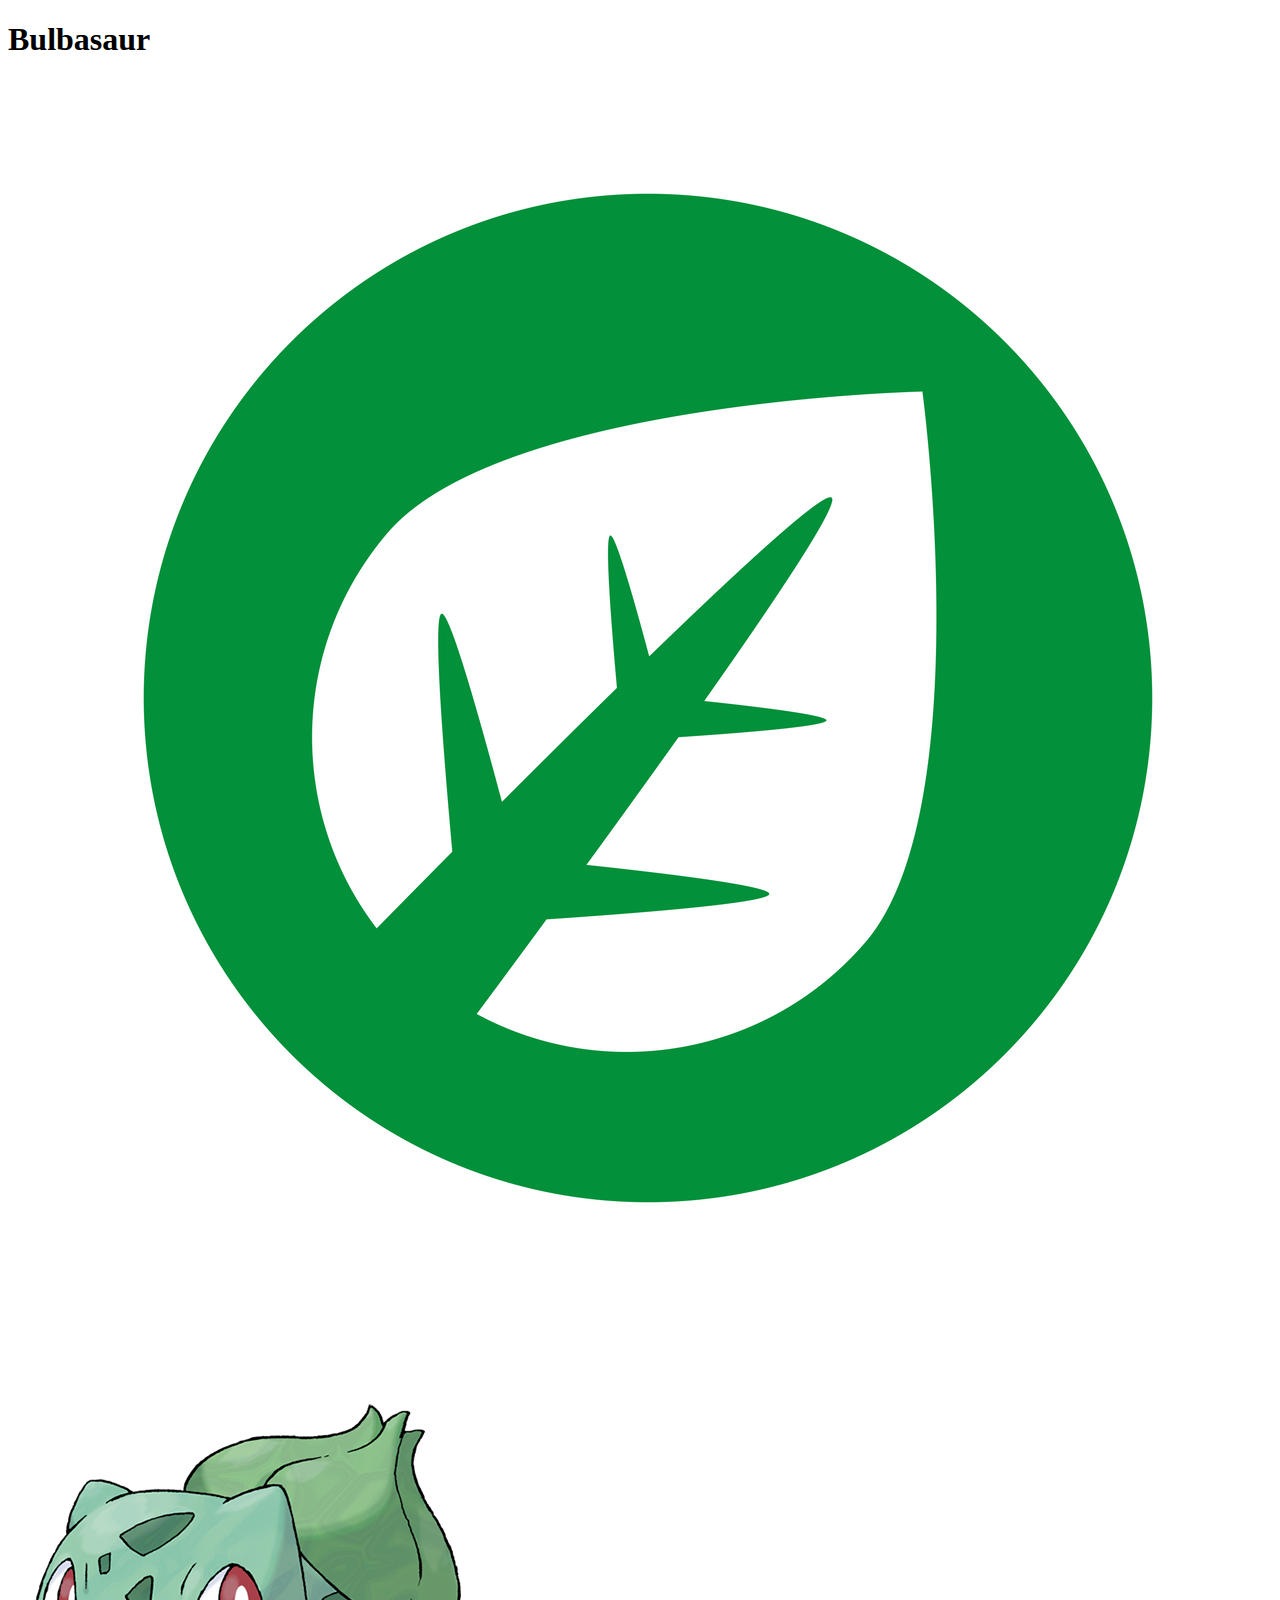
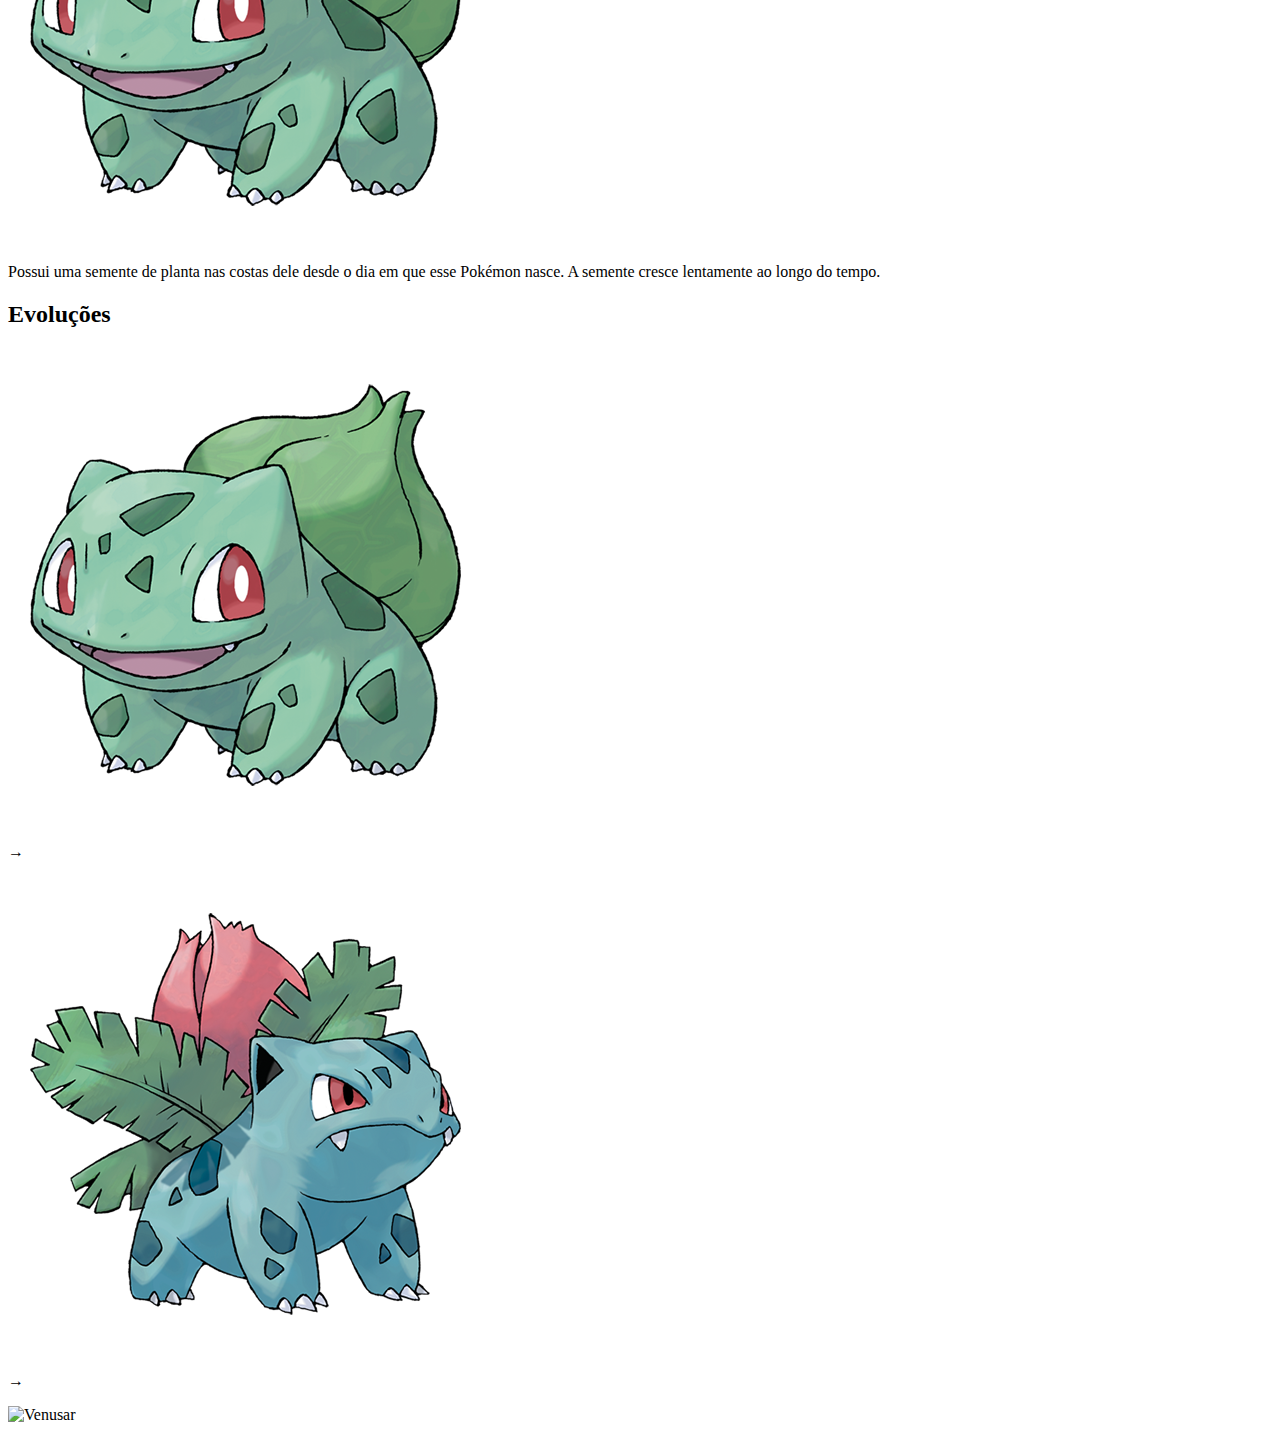
==== poke-pages/bulbasaur-page.html @ afa633d6 "atualizado" ====
<!DOCTYPE html>
<html lang="pt-br">
<head>
    <meta charset="UTF-8">
    <meta name="viewport" content="width=device-width, initial-scale=1.0">
    <link rel="shortcut icon" href="../img/favicon.ico" type="image/x-icon">
    <title>Bulbasaur</title>
</head>
<body>
    <div class="info-container">
    <h1>Bulbasaur <img src="../img/grass-icon.png" alt="Ícone de Grama"></h1>
    <img src="../img/bulbasaur.png" alt="Bulbasaur">
    <p>Possui uma semente de planta nas costas dele desde o dia em que esse Pokémon nasce. A semente cresce lentamente ao longo do tempo.</p>
    </div>
    <div class="weak-container">
        <!-- Gelo, fogo, voador e psíquico -->
    </div>
    <div class="evolution-container">
        <h2>Evoluções</h2>
        <div class="evolution-box">
            <img src="../img/bulbasaur.png" alt="Bulbasaur">
        </div>
        <p>&rarr;</p>
        <div class="evolution-box">
            <img src="../img/ivysaur.png" alt="Ivysaur">
        </div>
        <p>&rarr;</p>
        <div class="evolution-box">
            <img src="../img/Venusar.png" alt="Venusar">
        </div>
    </div>
    <!-- Número de Pokedex, Foto, Tipo, Evoluções e Fraquezas -->
</body>
</html>
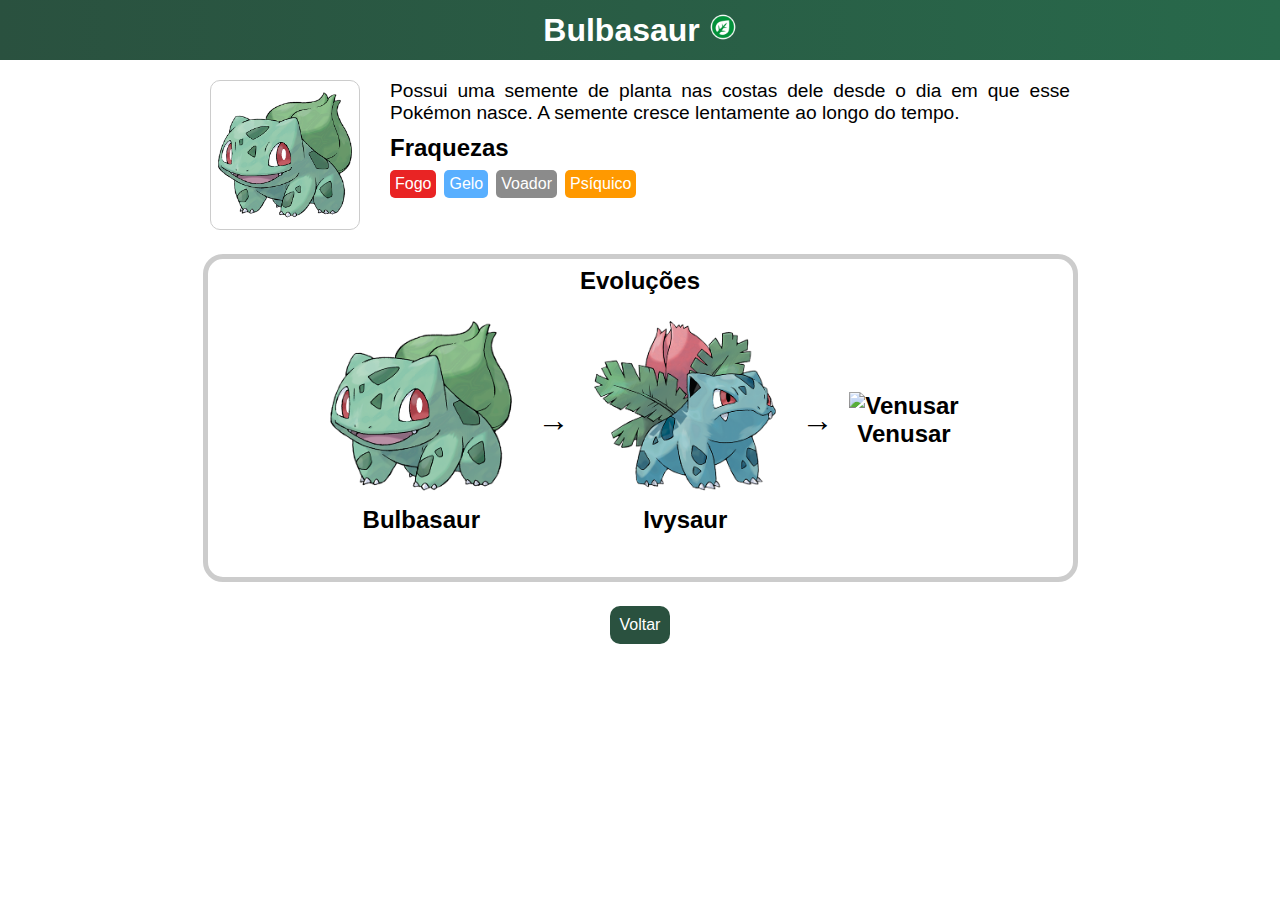
==== commit f4b08571: "criei a seção para cada pokemon" ====
--- a/poke-pages/bulbasaur-page.html
+++ b/poke-pages/bulbasaur-page.html
@@ -4,31 +4,50 @@
     <meta charset="UTF-8">
     <meta name="viewport" content="width=device-width, initial-scale=1.0">
     <link rel="shortcut icon" href="../img/favicon.ico" type="image/x-icon">
+    <link rel="stylesheet" href="../styles/bulbasaur-styles.css">
     <title>Bulbasaur</title>
 </head>
 <body>
-    <div class="info-container">
-    <h1>Bulbasaur <img src="../img/grass-icon.png" alt="Ícone de Grama"></h1>
-    <img src="../img/bulbasaur.png" alt="Bulbasaur">
-    <p>Possui uma semente de planta nas costas dele desde o dia em que esse Pokémon nasce. A semente cresce lentamente ao longo do tempo.</p>
-    </div>
-    <div class="weak-container">
-        <!-- Gelo, fogo, voador e psíquico -->
-    </div>
-    <div class="evolution-container">
-        <h2>Evoluções</h2>
-        <div class="evolution-box">
-            <img src="../img/bulbasaur.png" alt="Bulbasaur">
+    <header>
+        <h1>Bulbasaur <img src="../img/grass-icon.png" alt="Ícone de Grama"></h1>
+    </header>
+    <main>
+        <div class="info-container">
+        <div id="image"><img src="../img/bulbasaur.png" alt="Bulbasaur"></div>
+        <div class="info-text">
+        <p>Possui uma semente de planta nas costas dele desde o dia em que esse Pokémon nasce. A semente cresce lentamente ao longo do tempo.</p>
+        <h2>Fraquezas</h1>
+            <ul>
+                <li id="fire">Fogo</li>
+                <li id="ice">Gelo</li>
+                <li id="fly">Voador</li>
+                <li id="psy">Psíquico</li>
+            </ul>
         </div>
-        <p>&rarr;</p>
-        <div class="evolution-box">
-            <img src="../img/ivysaur.png" alt="Ivysaur">
         </div>
-        <p>&rarr;</p>
-        <div class="evolution-box">
-            <img src="../img/Venusar.png" alt="Venusar">
+        <div class="evolution-container">
+            <h2>Evoluções</h2>
+            <div class="evolution-box">
+                <div id="bulba">
+                    <img src="../img/bulbasaur.png" alt="Bulbasaur">
+                    <p>Bulbasaur</p>
+                </div>
+            <span>&rarr;</span>
+                <div id="ivy">
+                    <img src="../img/ivysaur.png" alt="Ivysaur">
+                    <p>Ivysaur</p>
+                </div>
+            <span>&rarr;</span>
+                <div id="venu">
+                    <img src="../img/Venusar.png" alt="Venusar">
+                    <p>Venusar</p>
+                </div>
         </div>
-    </div>
-    <!-- Número de Pokedex, Foto, Tipo, Evoluções e Fraquezas -->
+    
+
+    </main>
+    <footer>
+        <a href="../index.html">Voltar</a>
+    </footer>
 </body>
 </html>--- a/styles/bulbasaur-styles.css
+++ b/styles/bulbasaur-styles.css
@@ -0,0 +1,247 @@
+*{
+    padding: 0;
+    margin: 0;
+    box-sizing: border-box;
+    font-family: Verdana, Geneva, Tahoma, sans-serif;
+}
+
+header{
+    text-align: center;
+    width: 100%;
+    height: 60px;
+    background-image: linear-gradient(90deg, #2a513f, #28694b);
+    color: #fff;
+    display: flex;
+    align-items: center;
+    justify-content: center;
+}
+
+header img{ 
+    max-width: 28px;
+}
+
+main{
+    max-width: 100%;
+}
+
+.info-container{
+    max-width: 900px;
+    padding: 20px;
+    max-height: 200px;
+    display: flex;
+    justify-content: center;
+    margin: 0 auto;
+}
+
+.info-container .info-text {
+    display: flex;
+    flex-direction: column;
+}
+
+.info-container img{
+    width: 150px;
+    height: 150px;
+    margin-right: 30px;
+    border: 1px solid #ccc;
+    border-radius: 10px;
+}
+
+.info-container p{
+    margin-bottom: 10px;
+    text-align: justify;
+    font-size: 1.2rem;
+}
+
+.info-container ul{
+    display: flex;
+    flex-direction: row;
+    gap: 0.5rem;
+    margin-top: 0.5rem;
+}
+
+.info-container li{
+    list-style: none;
+    border-radius: 5px;
+    text-align: center;
+    color: #fff;
+    padding: 5px;
+    
+}
+
+#fire{
+    background-color: rgb(233, 36, 36);
+}
+
+#ice{
+    background-color: rgb(88, 175, 255);
+}
+
+#fly{
+    background-color: #8b8b8b;
+}
+
+#psy{
+    background-color: rgb(255, 153, 0);
+}
+
+.evolution-container{
+    max-width: 875px;
+    border: 5px solid #ccc;
+    border-radius: 20px;
+    padding: 0.5rem 2rem 2rem;
+    margin: 0px auto;
+}
+
+.evolution-container h2{
+    text-align: center;
+    font-size: 1.5rem;
+}
+
+.evolution-box{
+    display: flex;
+    height: 250px;
+    flex-direction: row;
+    justify-content: center;
+    align-items: center;
+    gap: 1rem;
+}
+
+.evolution-box img{
+    max-width: 200px;
+}
+
+.evolution-box span{
+    font-weight: bold;
+    font-size: 2rem;
+}
+
+#bulba{
+    display: flex;
+    flex-direction: column;
+    text-align: center;
+    font-weight: bold;
+    font-size: 1.5rem;
+}
+
+#ivy{
+    display: flex;
+    flex-direction: column;
+    text-align: center;
+    font-weight: bold;
+    font-size: 1.5rem;
+}
+#venu{
+    display: flex;
+    flex-direction: column;
+    text-align: center;
+    font-weight: bold;
+    font-size: 1.5rem;
+}
+
+footer {
+    display: flex;
+    justify-content: center;
+}
+
+footer a{
+    text-align: center;
+    margin: 1.5rem;
+    text-decoration: none;
+    color: #fff;
+    background-color: #2a513f;
+    padding: 10px;
+    border-radius: 10px;
+}
+
+
+footer a:hover{
+    background-color: #83ba36
+}
+
+@media (max-width: 750px){
+    .evolution-box img{
+        max-width: 125px;
+        
+    }
+
+    .evolution-box p{
+       font-size: 1.2rem;
+        
+    }
+
+    .evolution-container{
+        margin: 20px 10px;
+    }
+
+    footer a{
+        margin-top: 10px;
+    }
+}
+
+@media (max-width: 525px){
+#image{
+    width: 100%;
+    display: flex;
+    justify-content: center;
+}
+
+#image img{
+    margin: 0.2rem 0;
+}
+.info-container{
+    display: block;
+    }   
+
+.info-container ul{
+    margin-top: 10px;
+    display: flex;
+    justify-content: center;
+}
+
+.info-container h2{
+    text-align: center;
+}
+
+.evolution-container{
+    width: 75%;
+    margin: 178px auto 10px;
+    padding-top: 20px;
+}
+
+.evolution-box{
+    display: flex;
+    flex-direction: column;
+    height: 450px;
+    gap: 0.2rem;
+}
+.evolution-box img{
+    max-width: 100px;
+}
+
+.evolution-box p{
+    font-size: 1rem;
+    
+}
+
+span{
+    display: none;
+}
+
+#bulba::after{
+    content: "↓";
+    font-weight: bold;
+    font-size: 2rem;
+}
+#ivy::after{
+    content: "↓";
+    font-weight: bold;
+    font-size: 2rem;
+}
+
+footer a{
+    margin: 0.5rem;
+    padding: 15px 25px;
+
+}
+
+}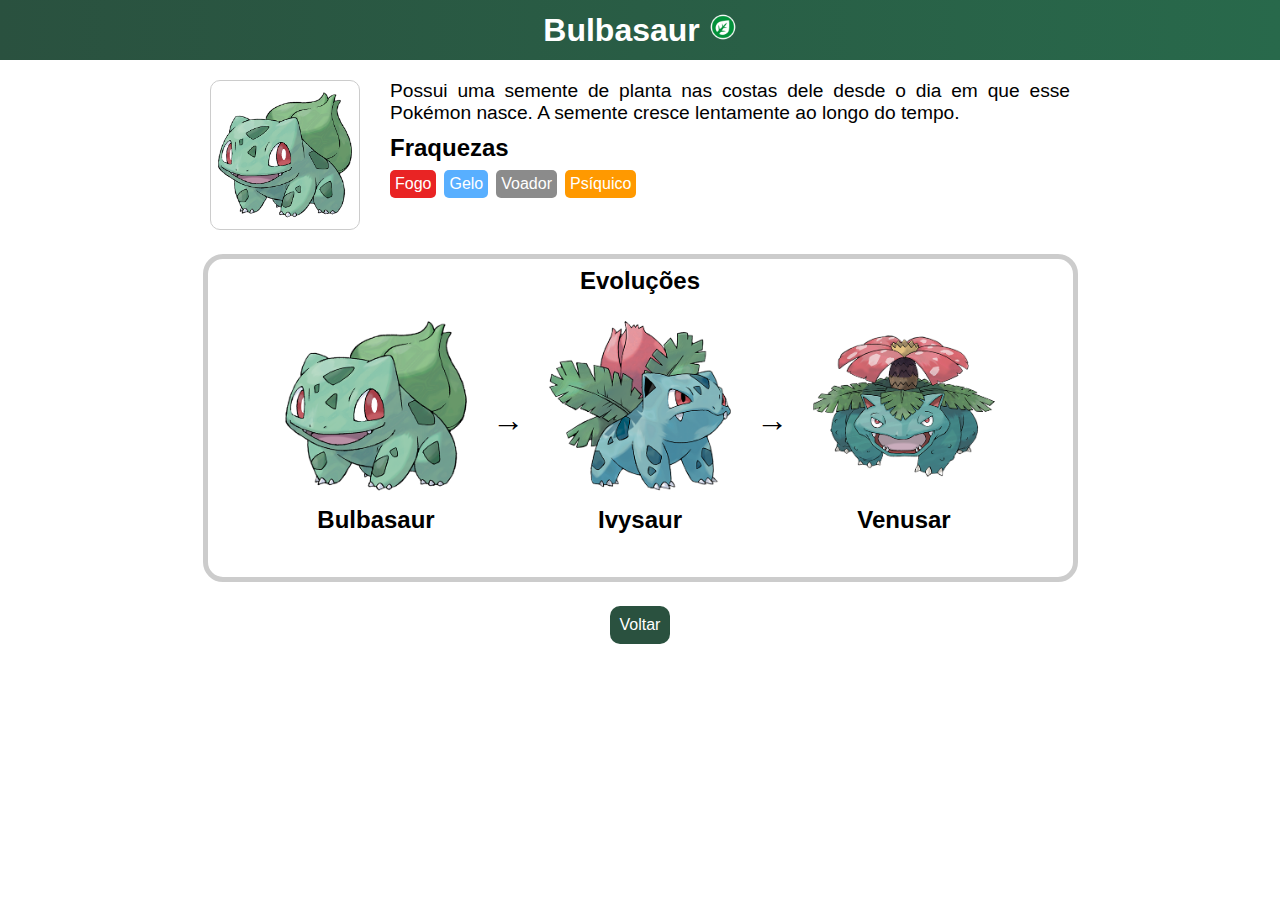
==== commit 9901ca31: "atualizei" ====
--- a/poke-pages/bulbasaur-page.html
+++ b/poke-pages/bulbasaur-page.html
@@ -1,5 +1,6 @@
 <!DOCTYPE html>
 <html lang="pt-br">
+
 <head>
     <meta charset="UTF-8">
     <meta name="viewport" content="width=device-width, initial-scale=1.0">
@@ -7,23 +8,25 @@
     <link rel="stylesheet" href="../styles/bulbasaur-styles.css">
     <title>Bulbasaur</title>
 </head>
+
 <body>
     <header>
         <h1>Bulbasaur <img src="../img/grass-icon.png" alt="Ícone de Grama"></h1>
     </header>
     <main>
         <div class="info-container">
-        <div id="image"><img src="../img/bulbasaur.png" alt="Bulbasaur"></div>
-        <div class="info-text">
-        <p>Possui uma semente de planta nas costas dele desde o dia em que esse Pokémon nasce. A semente cresce lentamente ao longo do tempo.</p>
-        <h2>Fraquezas</h1>
-            <ul>
-                <li id="fire">Fogo</li>
-                <li id="ice">Gelo</li>
-                <li id="fly">Voador</li>
-                <li id="psy">Psíquico</li>
-            </ul>
-        </div>
+            <div id="image"><img src="../img/bulbasaur.png" alt="Bulbasaur"></div>
+            <div class="info-text">
+                <p>Possui uma semente de planta nas costas dele desde o dia em que esse Pokémon nasce. A semente cresce
+                    lentamente ao longo do tempo.</p>
+                <h2>Fraquezas</h1>
+                    <ul>
+                        <li id="fire">Fogo</li>
+                        <li id="ice">Gelo</li>
+                        <li id="fly">Voador</li>
+                        <li id="psy">Psíquico</li>
+                    </ul>
+            </div>
         </div>
         <div class="evolution-container">
             <h2>Evoluções</h2>
@@ -32,22 +35,23 @@
                     <img src="../img/bulbasaur.png" alt="Bulbasaur">
                     <p>Bulbasaur</p>
                 </div>
-            <span>&rarr;</span>
+                <span>&rarr;</span>
                 <div id="ivy">
                     <img src="../img/ivysaur.png" alt="Ivysaur">
                     <p>Ivysaur</p>
                 </div>
-            <span>&rarr;</span>
+                <span>&rarr;</span>
                 <div id="venu">
-                    <img src="../img/Venusar.png" alt="Venusar">
+                    <img src="../img/venusar.png" alt="Venusar">
                     <p>Venusar</p>
                 </div>
-        </div>
-    
+            </div>
+
 
     </main>
     <footer>
         <a href="../index.html">Voltar</a>
     </footer>
 </body>
+
 </html>--- a/styles/bulbasaur-styles.css
+++ b/styles/bulbasaur-styles.css
@@ -1,11 +1,11 @@
-*{
+* {
     padding: 0;
     margin: 0;
     box-sizing: border-box;
     font-family: Verdana, Geneva, Tahoma, sans-serif;
 }
 
-header{
+header {
     text-align: center;
     width: 100%;
     height: 60px;
@@ -16,15 +16,15 @@
     justify-content: center;
 }
 
-header img{ 
+header img {
     max-width: 28px;
 }
 
-main{
+main {
     max-width: 100%;
 }
 
-.info-container{
+.info-container {
     max-width: 900px;
     padding: 20px;
     max-height: 200px;
@@ -38,7 +38,7 @@
     flex-direction: column;
 }
 
-.info-container img{
+.info-container img {
     width: 150px;
     height: 150px;
     margin-right: 30px;
@@ -46,45 +46,45 @@
     border-radius: 10px;
 }
 
-.info-container p{
+.info-container p {
     margin-bottom: 10px;
     text-align: justify;
     font-size: 1.2rem;
 }
 
-.info-container ul{
+.info-container ul {
     display: flex;
     flex-direction: row;
     gap: 0.5rem;
     margin-top: 0.5rem;
 }
 
-.info-container li{
+.info-container li {
     list-style: none;
     border-radius: 5px;
     text-align: center;
     color: #fff;
     padding: 5px;
-    
-}
-
-#fire{
+
+}
+
+#fire {
     background-color: rgb(233, 36, 36);
 }
 
-#ice{
+#ice {
     background-color: rgb(88, 175, 255);
 }
 
-#fly{
+#fly {
     background-color: #8b8b8b;
 }
 
-#psy{
+#psy {
     background-color: rgb(255, 153, 0);
 }
 
-.evolution-container{
+.evolution-container {
     max-width: 875px;
     border: 5px solid #ccc;
     border-radius: 20px;
@@ -92,12 +92,12 @@
     margin: 0px auto;
 }
 
-.evolution-container h2{
-    text-align: center;
-    font-size: 1.5rem;
-}
-
-.evolution-box{
+.evolution-container h2 {
+    text-align: center;
+    font-size: 1.5rem;
+}
+
+.evolution-box {
     display: flex;
     height: 250px;
     flex-direction: row;
@@ -106,31 +106,32 @@
     gap: 1rem;
 }
 
-.evolution-box img{
+.evolution-box img {
     max-width: 200px;
 }
 
-.evolution-box span{
+.evolution-box span {
     font-weight: bold;
     font-size: 2rem;
 }
 
-#bulba{
-    display: flex;
-    flex-direction: column;
-    text-align: center;
-    font-weight: bold;
-    font-size: 1.5rem;
-}
-
-#ivy{
-    display: flex;
-    flex-direction: column;
-    text-align: center;
-    font-weight: bold;
-    font-size: 1.5rem;
-}
-#venu{
+#bulba {
+    display: flex;
+    flex-direction: column;
+    text-align: center;
+    font-weight: bold;
+    font-size: 1.5rem;
+}
+
+#ivy {
+    display: flex;
+    flex-direction: column;
+    text-align: center;
+    font-weight: bold;
+    font-size: 1.5rem;
+}
+
+#venu {
     display: flex;
     flex-direction: column;
     text-align: center;
@@ -143,7 +144,7 @@
     justify-content: center;
 }
 
-footer a{
+footer a {
     text-align: center;
     margin: 1.5rem;
     text-decoration: none;
@@ -154,94 +155,97 @@
 }
 
 
-footer a:hover{
+footer a:hover {
     background-color: #83ba36
 }
 
-@media (max-width: 750px){
-    .evolution-box img{
+@media (max-width: 750px) {
+    .evolution-box img {
         max-width: 125px;
-        
-    }
-
-    .evolution-box p{
-       font-size: 1.2rem;
-        
-    }
-
-    .evolution-container{
+
+    }
+
+    .evolution-box p {
+        font-size: 1.2rem;
+
+    }
+
+    .evolution-container {
         margin: 20px 10px;
     }
 
-    footer a{
+    footer a {
         margin-top: 10px;
     }
 }
 
-@media (max-width: 525px){
-#image{
-    width: 100%;
-    display: flex;
-    justify-content: center;
-}
-
-#image img{
-    margin: 0.2rem 0;
-}
-.info-container{
-    display: block;
-    }   
-
-.info-container ul{
-    margin-top: 10px;
-    display: flex;
-    justify-content: center;
-}
-
-.info-container h2{
-    text-align: center;
-}
-
-.evolution-container{
-    width: 75%;
-    margin: 178px auto 10px;
-    padding-top: 20px;
-}
-
-.evolution-box{
-    display: flex;
-    flex-direction: column;
-    height: 450px;
-    gap: 0.2rem;
-}
-.evolution-box img{
-    max-width: 100px;
-}
-
-.evolution-box p{
-    font-size: 1rem;
-    
-}
-
-span{
-    display: none;
-}
-
-#bulba::after{
-    content: "↓";
-    font-weight: bold;
-    font-size: 2rem;
-}
-#ivy::after{
-    content: "↓";
-    font-weight: bold;
-    font-size: 2rem;
-}
-
-footer a{
-    margin: 0.5rem;
-    padding: 15px 25px;
-
-}
+@media (max-width: 525px) {
+    #image {
+        width: 100%;
+        display: flex;
+        justify-content: center;
+    }
+
+    #image img {
+        margin: 0.2rem 0;
+    }
+
+    .info-container {
+        display: block;
+    }
+
+    .info-container ul {
+        margin-top: 10px;
+        display: flex;
+        justify-content: center;
+    }
+
+    .info-container h2 {
+        text-align: center;
+    }
+
+    .evolution-container {
+        width: 75%;
+        margin: 178px auto 10px;
+        padding-top: 20px;
+    }
+
+    .evolution-box {
+        display: flex;
+        flex-direction: column;
+        height: 450px;
+        gap: 0.2rem;
+    }
+
+    .evolution-box img {
+        max-width: 100px;
+    }
+
+    .evolution-box p {
+        font-size: 1rem;
+
+    }
+
+    span {
+        display: none;
+    }
+
+    #bulba::after {
+        content: "↓";
+        font-weight: bold;
+        font-size: 2rem;
+    }
+
+    #ivy::after {
+        content: "↓";
+        font-weight: bold;
+        font-size: 2rem;
+    }
+
+    footer a {
+        margin: 0.5rem;
+        padding: 15px 25px;
+
+    }
 
 }